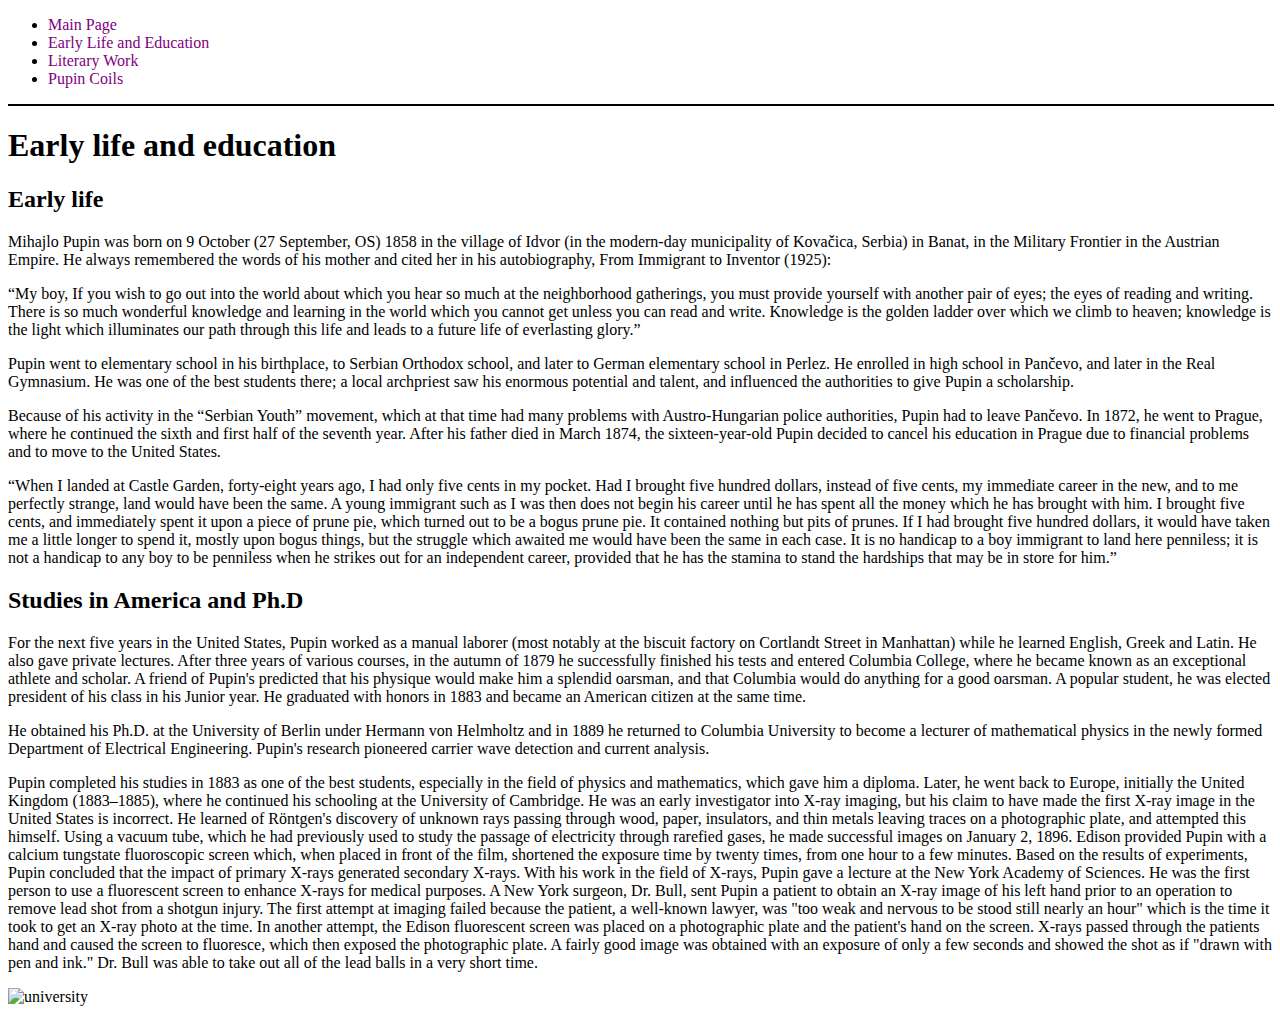
==== early-life-and-education.html @ 220e0c91 "mini site html" ====
<!DOCTYPE html>
<html lang="en">

<head>
    <meta charset="UTF-8">
    <meta name="viewport" content="width=device-width, initial-scale=1.0">
    <title>Early life and education</title>
    <style>
        a {
            text-decoration: none;
            color: purple;
        }
    </style>

<body>

    <ul>
        <li><a href="index.html">Main Page</a></li>
        <li> <a href="early-life-and-education.html">Early Life and Education</a></li>
        <li> <a href="literary-work.html">Literary Work</a></li>
        <li> <a href=" pupin-coils.html">Pupin Coils</a></li>
    </ul>
    <hr size="2" width="100%" color="black">
    <h1>Early life and education</h1>
    <h2>Early life</h2>
    <p> Mihajlo Pupin was born on 9 October (27 September, OS) 1858 in the
        village of Idvor (in the modern-day municipality of Kovačica, Serbia)
        in Banat, in the Military Frontier in the Austrian Empire. He always
        remembered the words of his mother and cited her in his autobiography,
        From Immigrant to Inventor (1925):</p>
    <p> “My boy, If you wish to go out into the world about which you hear
        so much at the neighborhood gatherings, you must provide yourself
        with another pair of eyes; the eyes of reading and writing. There
        is so much wonderful knowledge and learning in the world which
        you cannot get unless you can read and write. Knowledge is the
        golden ladder over which we climb to heaven; knowledge is the
        light which illuminates our path through this life and leads
        to a future life of everlasting glory.”</p>
    <p> Pupin went to elementary school in his birthplace, to Serbian
        Orthodox school, and later to German elementary school in Perlez.
        He enrolled in high school in Pančevo, and later in the Real
        Gymnasium. He was one of the best students there; a local
        archpriest saw his enormous potential and talent, and influenced
        the authorities to give Pupin a scholarship.</p>
    <p> Because of his activity in the “Serbian Youth” movement, which
        at that time had many problems with Austro-Hungarian police
        authorities, Pupin had to leave Pančevo. In 1872, he went to
        Prague, where he continued the sixth and first half of the
        seventh year. After his father died in March 1874, the
        sixteen-year-old Pupin decided to cancel his education in
        Prague due to financial problems and to move to the United
        States.</p>
    <p> “When I landed at Castle Garden, forty-eight years ago, I had only
        five cents in my pocket. Had I brought five hundred dollars,
        instead of five cents, my immediate career in the new, and to me
        perfectly strange, land would have been the same. A young
        immigrant such as I was then does not begin his career until he
        has spent all the money which he has brought with him. I brought
        five cents, and immediately spent it upon a piece of prune pie,
        which turned out to be a bogus prune pie. It contained nothing
        but pits of prunes. If I had brought five hundred dollars,
        it would have taken me a little longer to spend it, mostly
        upon bogus things, but the struggle which awaited me would
        have been the same in each case. It is no handicap to a boy
        immigrant to land here penniless; it is not a handicap to
        any boy to be penniless when he strikes out for an
        independent career, provided that he has the stamina to
        stand the hardships that may be in store for him.”</p>
    <h2>Studies in America and Ph.D</h2>
    <p> For the next five years in the United States, Pupin worked as a
        manual laborer (most notably at the biscuit factory on Cortlandt
        Street in Manhattan) while he learned English, Greek and Latin.
        He also gave private lectures. After three years of various
        courses, in the autumn of 1879 he successfully finished his
        tests and entered Columbia College, where he became known as an
        exceptional athlete and scholar. A friend of Pupin's predicted
        that his physique would make him a splendid oarsman, and that
        Columbia would do anything for a good oarsman. A popular
        student, he was elected president of his class in his Junior
        year. He graduated with honors in 1883 and became an
        American citizen at the same time.</p>
    <p> He obtained his Ph.D. at the University of Berlin under
        Hermann von Helmholtz and in 1889 he returned to Columbia
        University to become a lecturer of mathematical physics in
        the newly formed Department of Electrical Engineering.
        Pupin's research pioneered carrier wave detection and
        current analysis.</p>
    <p> Pupin completed his studies in 1883 as one of the best students,
        especially in the field of physics and mathematics, which gave him a
        diploma. Later, he went back to Europe, initially the United Kingdom
        (1883–1885), where he continued his schooling at the University of Cambridge.
        He was an early investigator into X-ray imaging, but his claim to have made the
        first X-ray image in the United States is incorrect. He learned of Röntgen's discovery
        of unknown rays passing through wood, paper, insulators, and thin metals leaving traces
        on a photographic plate, and attempted this himself. Using a vacuum tube, which he had
        previously used to study the passage of electricity through rarefied gases, he made successful
        images on January 2, 1896. Edison provided Pupin with a calcium tungstate fluoroscopic screen
        which, when placed in front of the film, shortened the exposure time by twenty times, from one
        hour to a few minutes. Based on the results of experiments, Pupin concluded that the impact
        of primary X-rays generated secondary X-rays. With his work in the field of X-rays, Pupin
        gave a lecture at the New York Academy of Sciences. He was the first person to use a
        fluorescent screen to enhance X-rays for medical purposes. A New York surgeon, Dr. Bull,
        sent Pupin a patient to obtain an X-ray image of his left hand prior to an operation to
        remove lead shot from a shotgun injury. The first attempt at imaging failed because the
        patient, a well-known lawyer, was "too weak and nervous to be stood still nearly an hour"
        which is the time it took to get an X-ray photo at the time. In another attempt, the Edison
        fluorescent screen was placed on a photographic plate and the patient's hand on the screen.
        X-rays passed through the patients hand and caused the screen to fluoresce, which then exposed
        the photographic plate. A fairly good image was obtained with an exposure of only a few seconds
        and showed the shot as if "drawn with pen and ink." Dr. Bull was able to take out all of the lead
        balls in a very short time.</p>
    <img src="university.jpg" alt="university">
</body>
</html>
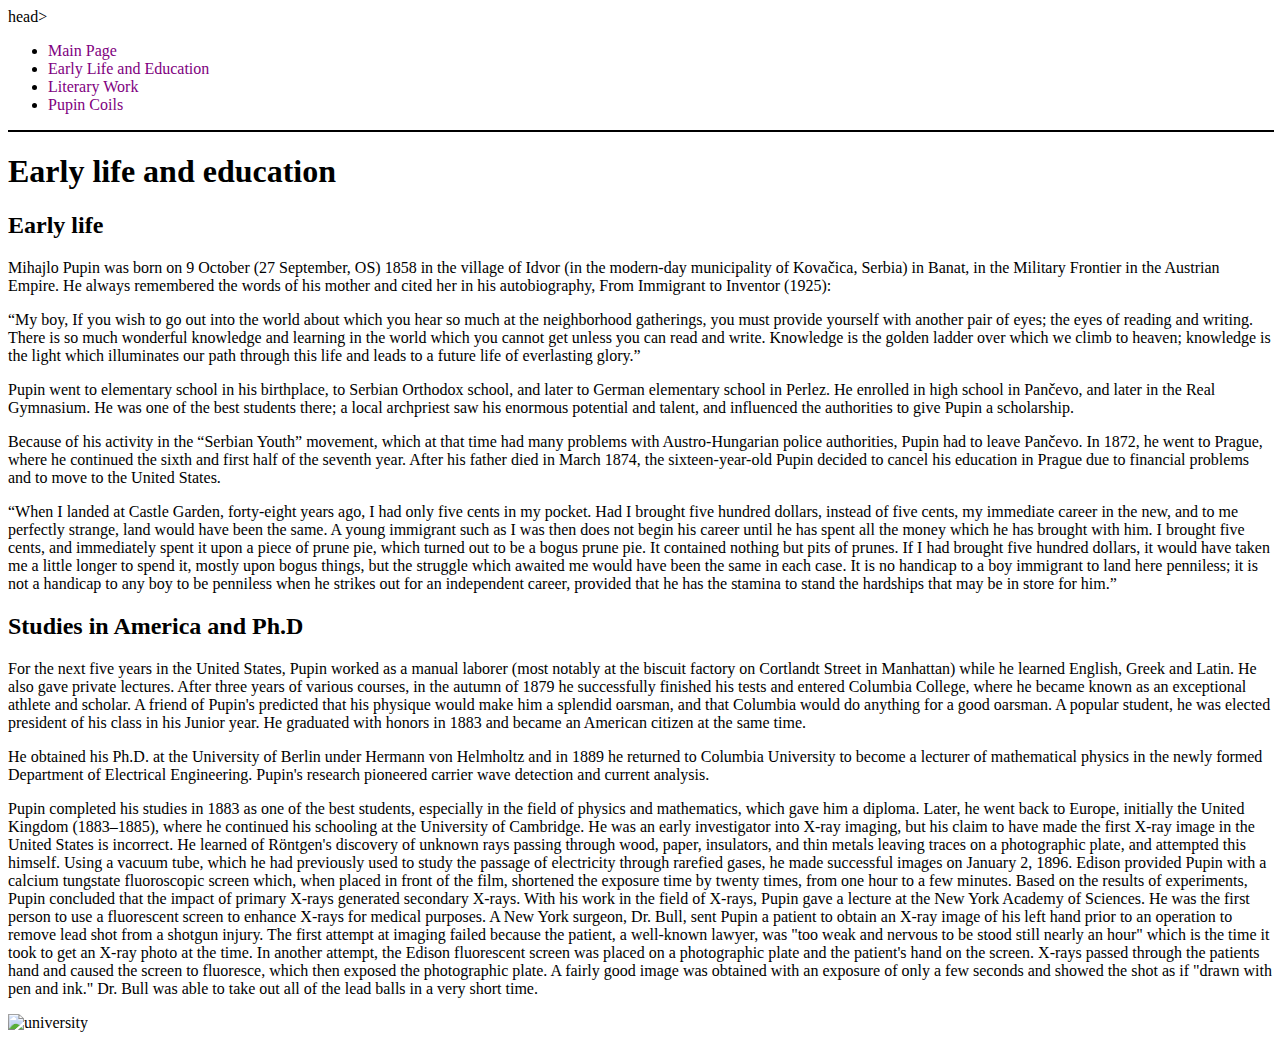
==== commit 9d2ff7a1: "mini site" ====
--- a/early-life-and-education.html
+++ b/early-life-and-education.html
@@ -1,20 +1,17 @@
 <!DOCTYPE html>
 <html lang="en">
-
-<head>
-    <meta charset="UTF-8">
-    <meta name="viewport" content="width=device-width, initial-scale=1.0">
-    <title>Early life and education</title>
-    <style>
-        a {
-            text-decoration: none;
-            color: purple;
-        }
-    </style>
-
+head>
+<meta charset="UTF-8">
+<meta name="viewport" content="width=device-width, initial-scale=1.0">
+<title>Early life and education</title>
+<style>
+    a {
+        text-decoration: none;
+        color: purple;
+    }
+</style>
 <body>
-
-    <ul>
+     <ul>
         <li><a href="index.html">Main Page</a></li>
         <li> <a href="early-life-and-education.html">Early Life and Education</a></li>
         <li> <a href="literary-work.html">Literary Work</a></li>
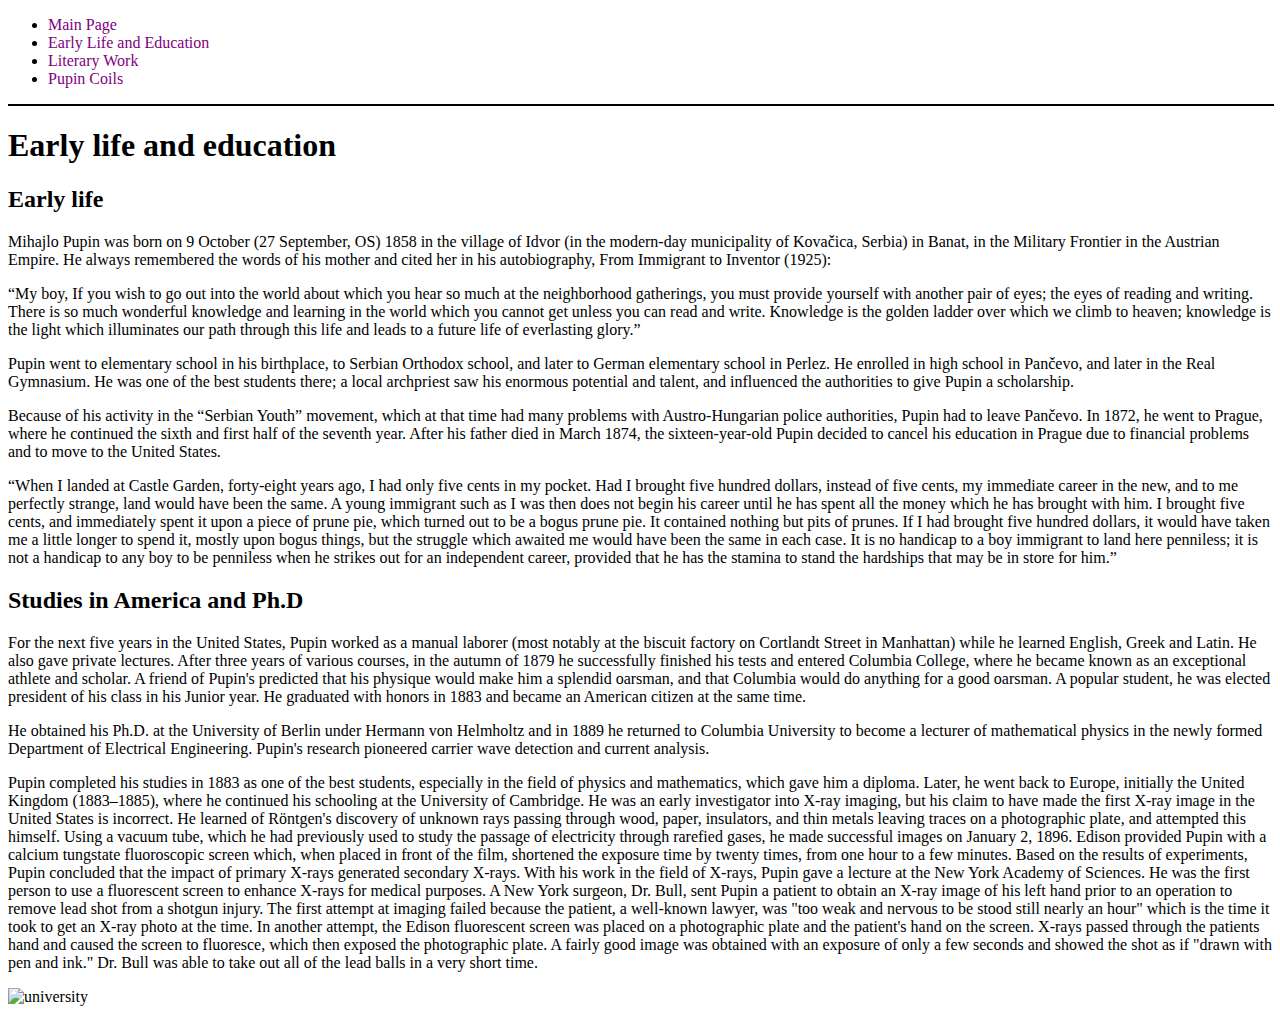
==== commit ad84428e: "mini site html 1" ====
--- a/early-life-and-education.html
+++ b/early-life-and-education.html
@@ -1,17 +1,18 @@
 <!DOCTYPE html>
 <html lang="en">
-head>
-<meta charset="UTF-8">
-<meta name="viewport" content="width=device-width, initial-scale=1.0">
-<title>Early life and education</title>
-<style>
-    a {
-        text-decoration: none;
-        color: purple;
-    }
-</style>
+<head>
+    <meta charset="UTF-8">
+    <meta name="viewport" content="width=device-width, initial-scale=1.0">
+    <title>Early life and education</title>
+    <style>
+        a {
+            text-decoration: none;
+            color: purple;
+        }
+    </style>
+</head>
 <body>
-     <ul>
+    <ul>
         <li><a href="index.html">Main Page</a></li>
         <li> <a href="early-life-and-education.html">Early Life and Education</a></li>
         <li> <a href="literary-work.html">Literary Work</a></li>
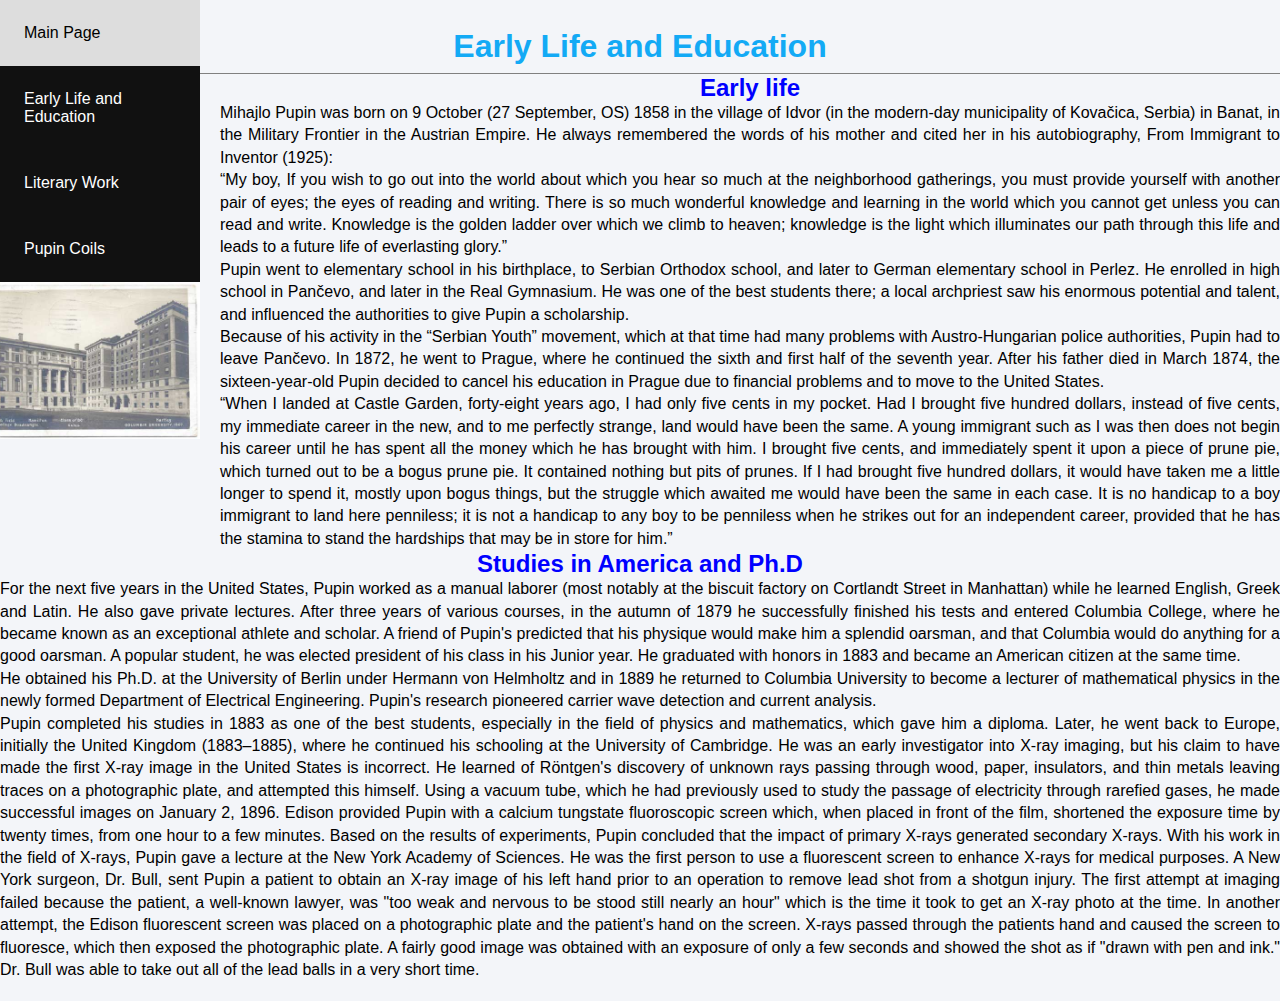
==== commit 2a7975fa: "imbunatatire mini-site HTML" ====
--- a/early-life-and-education.html
+++ b/early-life-and-education.html
@@ -1,112 +1,122 @@
 <!DOCTYPE html>
 <html lang="en">
+
 <head>
     <meta charset="UTF-8">
     <meta name="viewport" content="width=device-width, initial-scale=1.0">
     <title>Early life and education</title>
-    <style>
-        a {
-            text-decoration: none;
-            color: purple;
-        }
-    </style>
+    <link rel="stylesheet" href="style.css">
+
 </head>
+
 <body>
-    <ul>
-        <li><a href="index.html">Main Page</a></li>
-        <li> <a href="early-life-and-education.html">Early Life and Education</a></li>
-        <li> <a href="literary-work.html">Literary Work</a></li>
-        <li> <a href=" pupin-coils.html">Pupin Coils</a></li>
-    </ul>
-    <hr size="2" width="100%" color="black">
-    <h1>Early life and education</h1>
-    <h2>Early life</h2>
-    <p> Mihajlo Pupin was born on 9 October (27 September, OS) 1858 in the
-        village of Idvor (in the modern-day municipality of Kovačica, Serbia)
-        in Banat, in the Military Frontier in the Austrian Empire. He always
-        remembered the words of his mother and cited her in his autobiography,
-        From Immigrant to Inventor (1925):</p>
-    <p> “My boy, If you wish to go out into the world about which you hear
-        so much at the neighborhood gatherings, you must provide yourself
-        with another pair of eyes; the eyes of reading and writing. There
-        is so much wonderful knowledge and learning in the world which
-        you cannot get unless you can read and write. Knowledge is the
-        golden ladder over which we climb to heaven; knowledge is the
-        light which illuminates our path through this life and leads
-        to a future life of everlasting glory.”</p>
-    <p> Pupin went to elementary school in his birthplace, to Serbian
-        Orthodox school, and later to German elementary school in Perlez.
-        He enrolled in high school in Pančevo, and later in the Real
-        Gymnasium. He was one of the best students there; a local
-        archpriest saw his enormous potential and talent, and influenced
-        the authorities to give Pupin a scholarship.</p>
-    <p> Because of his activity in the “Serbian Youth” movement, which
-        at that time had many problems with Austro-Hungarian police
-        authorities, Pupin had to leave Pančevo. In 1872, he went to
-        Prague, where he continued the sixth and first half of the
-        seventh year. After his father died in March 1874, the
-        sixteen-year-old Pupin decided to cancel his education in
-        Prague due to financial problems and to move to the United
-        States.</p>
-    <p> “When I landed at Castle Garden, forty-eight years ago, I had only
-        five cents in my pocket. Had I brought five hundred dollars,
-        instead of five cents, my immediate career in the new, and to me
-        perfectly strange, land would have been the same. A young
-        immigrant such as I was then does not begin his career until he
-        has spent all the money which he has brought with him. I brought
-        five cents, and immediately spent it upon a piece of prune pie,
-        which turned out to be a bogus prune pie. It contained nothing
-        but pits of prunes. If I had brought five hundred dollars,
-        it would have taken me a little longer to spend it, mostly
-        upon bogus things, but the struggle which awaited me would
-        have been the same in each case. It is no handicap to a boy
-        immigrant to land here penniless; it is not a handicap to
-        any boy to be penniless when he strikes out for an
-        independent career, provided that he has the stamina to
-        stand the hardships that may be in store for him.”</p>
-    <h2>Studies in America and Ph.D</h2>
-    <p> For the next five years in the United States, Pupin worked as a
-        manual laborer (most notably at the biscuit factory on Cortlandt
-        Street in Manhattan) while he learned English, Greek and Latin.
-        He also gave private lectures. After three years of various
-        courses, in the autumn of 1879 he successfully finished his
-        tests and entered Columbia College, where he became known as an
-        exceptional athlete and scholar. A friend of Pupin's predicted
-        that his physique would make him a splendid oarsman, and that
-        Columbia would do anything for a good oarsman. A popular
-        student, he was elected president of his class in his Junior
-        year. He graduated with honors in 1883 and became an
-        American citizen at the same time.</p>
-    <p> He obtained his Ph.D. at the University of Berlin under
-        Hermann von Helmholtz and in 1889 he returned to Columbia
-        University to become a lecturer of mathematical physics in
-        the newly formed Department of Electrical Engineering.
-        Pupin's research pioneered carrier wave detection and
-        current analysis.</p>
-    <p> Pupin completed his studies in 1883 as one of the best students,
-        especially in the field of physics and mathematics, which gave him a
-        diploma. Later, he went back to Europe, initially the United Kingdom
-        (1883–1885), where he continued his schooling at the University of Cambridge.
-        He was an early investigator into X-ray imaging, but his claim to have made the
-        first X-ray image in the United States is incorrect. He learned of Röntgen's discovery
-        of unknown rays passing through wood, paper, insulators, and thin metals leaving traces
-        on a photographic plate, and attempted this himself. Using a vacuum tube, which he had
-        previously used to study the passage of electricity through rarefied gases, he made successful
-        images on January 2, 1896. Edison provided Pupin with a calcium tungstate fluoroscopic screen
-        which, when placed in front of the film, shortened the exposure time by twenty times, from one
-        hour to a few minutes. Based on the results of experiments, Pupin concluded that the impact
-        of primary X-rays generated secondary X-rays. With his work in the field of X-rays, Pupin
-        gave a lecture at the New York Academy of Sciences. He was the first person to use a
-        fluorescent screen to enhance X-rays for medical purposes. A New York surgeon, Dr. Bull,
-        sent Pupin a patient to obtain an X-ray image of his left hand prior to an operation to
-        remove lead shot from a shotgun injury. The first attempt at imaging failed because the
-        patient, a well-known lawyer, was "too weak and nervous to be stood still nearly an hour"
-        which is the time it took to get an X-ray photo at the time. In another attempt, the Edison
-        fluorescent screen was placed on a photographic plate and the patient's hand on the screen.
-        X-rays passed through the patients hand and caused the screen to fluoresce, which then exposed
-        the photographic plate. A fairly good image was obtained with an exposure of only a few seconds
-        and showed the shot as if "drawn with pen and ink." Dr. Bull was able to take out all of the lead
-        balls in a very short time.</p>
-    <img src="university.jpg" alt="university">
+    <header>
+        <h1>Early Life and Education</h1>
+    </header>
+    <div class="title">
+      
+        <div class="sidenav">
+            <a href="index.html">Main Page</a>
+            <a href="early-life-and-education.html">Early Life and Education</a>
+            <a href="literary-work.html">Literary Work</a>
+            <a href=" pupin-coils.html">Pupin Coils</a>
+            <img src="university.jpg" alt="university">
+        </div>
+
+        <div class="content">
+            <h2>Early life</h2>
+            <p> Mihajlo Pupin was born on 9 October (27 September, OS) 1858 in the
+                village of Idvor (in the modern-day municipality of Kovačica, Serbia)
+                in Banat, in the Military Frontier in the Austrian Empire. He always
+                remembered the words of his mother and cited her in his autobiography,
+                From Immigrant to Inventor (1925):</p>
+            <p> “My boy, If you wish to go out into the world about which you hear
+                so much at the neighborhood gatherings, you must provide yourself
+                with another pair of eyes; the eyes of reading and writing. There
+                is so much wonderful knowledge and learning in the world which
+                you cannot get unless you can read and write. Knowledge is the
+                golden ladder over which we climb to heaven; knowledge is the
+                light which illuminates our path through this life and leads
+                to a future life of everlasting glory.”</p>
+            <p> Pupin went to elementary school in his birthplace, to Serbian
+                Orthodox school, and later to German elementary school in Perlez.
+                He enrolled in high school in Pančevo, and later in the Real
+                Gymnasium. He was one of the best students there; a local
+                archpriest saw his enormous potential and talent, and influenced
+                the authorities to give Pupin a scholarship.</p>
+            <p> Because of his activity in the “Serbian Youth” movement, which
+                at that time had many problems with Austro-Hungarian police
+                authorities, Pupin had to leave Pančevo. In 1872, he went to
+                Prague, where he continued the sixth and first half of the
+                seventh year. After his father died in March 1874, the
+                sixteen-year-old Pupin decided to cancel his education in
+                Prague due to financial problems and to move to the United
+                States.</p>
+            <p> “When I landed at Castle Garden, forty-eight years ago, I had only
+                five cents in my pocket. Had I brought five hundred dollars,
+                instead of five cents, my immediate career in the new, and to me
+                perfectly strange, land would have been the same. A young
+                immigrant such as I was then does not begin his career until he
+                has spent all the money which he has brought with him. I brought
+                five cents, and immediately spent it upon a piece of prune pie,
+                which turned out to be a bogus prune pie. It contained nothing
+                but pits of prunes. If I had brought five hundred dollars,
+                it would have taken me a little longer to spend it, mostly
+                upon bogus things, but the struggle which awaited me would
+                have been the same in each case. It is no handicap to a boy
+                immigrant to land here penniless; it is not a handicap to
+                any boy to be penniless when he strikes out for an
+                independent career, provided that he has the stamina to
+                stand the hardships that may be in store for him.”</p>
+                 </div>
+            <div class="content2">
+         <h2>Studies in America and Ph.D</h2>
+        <p> For the next five years in the United States, Pupin worked as a
+            manual laborer (most notably at the biscuit factory on Cortlandt
+            Street in Manhattan) while he learned English, Greek and Latin.
+            He also gave private lectures. After three years of various
+            courses, in the autumn of 1879 he successfully finished his
+            tests and entered Columbia College, where he became known as an
+            exceptional athlete and scholar. A friend of Pupin's predicted
+            that his physique would make him a splendid oarsman, and that
+            Columbia would do anything for a good oarsman. A popular
+            student, he was elected president of his class in his Junior
+            year. He graduated with honors in 1883 and became an
+            American citizen at the same time.</p>
+        <p> He obtained his Ph.D. at the University of Berlin under
+            Hermann von Helmholtz and in 1889 he returned to Columbia
+            University to become a lecturer of mathematical physics in
+            the newly formed Department of Electrical Engineering.
+            Pupin's research pioneered carrier wave detection and
+            current analysis.</p>
+        <p> Pupin completed his studies in 1883 as one of the best students,
+            especially in the field of physics and mathematics, which gave him a
+            diploma. Later, he went back to Europe, initially the United Kingdom
+            (1883–1885), where he continued his schooling at the University of Cambridge.
+            He was an early investigator into X-ray imaging, but his claim to have made the
+            first X-ray image in the United States is incorrect. He learned of Röntgen's discovery
+            of unknown rays passing through wood, paper, insulators, and thin metals leaving traces
+            on a photographic plate, and attempted this himself. Using a vacuum tube, which he had
+            previously used to study the passage of electricity through rarefied gases, he made successful
+            images on January 2, 1896. Edison provided Pupin with a calcium tungstate fluoroscopic screen
+            which, when placed in front of the film, shortened the exposure time by twenty times, from one
+            hour to a few minutes. Based on the results of experiments, Pupin concluded that the impact
+            of primary X-rays generated secondary X-rays. With his work in the field of X-rays, Pupin
+            gave a lecture at the New York Academy of Sciences. He was the first person to use a
+            fluorescent screen to enhance X-rays for medical purposes. A New York surgeon, Dr. Bull,
+            sent Pupin a patient to obtain an X-ray image of his left hand prior to an operation to
+            remove lead shot from a shotgun injury. The first attempt at imaging failed because the
+            patient, a well-known lawyer, was "too weak and nervous to be stood still nearly an hour"
+            which is the time it took to get an X-ray photo at the time. In another attempt, the Edison
+            fluorescent screen was placed on a photographic plate and the patient's hand on the screen.
+            X-rays passed through the patients hand and caused the screen to fluoresce, which then exposed
+            the photographic plate. A fairly good image was obtained with an exposure of only a few seconds
+            and showed the shot as if "drawn with pen and ink." Dr. Bull was able to take out all of the lead
+            balls in a very short time.</p>
+            </div>
+        </div>
+
+
 </body>
+
 </html>--- a/style.css
+++ b/style.css
@@ -0,0 +1,271 @@
+* {
+    margin: 0;
+    padding: 0;
+    box-sizing: border-box;
+    list-style: none;
+    text-decoration: none;
+    font-family: font-family: Helvetica, sans-serif;
+}
+
+body {
+    background: #f3f5f9;
+
+}
+
+.wrapper {
+    display: flex;
+    position: relative;
+
+}
+.wrapper .aside {
+    position: fixed;
+    width: 200px;
+    height: 100%;
+    background: #4b4276;
+    padding: 30px;
+    text: spacing 1.5em;
+
+}
+
+.wrapper .aside ul li {
+    padding: 15px;
+    border-bottom: 1px solid rgbs(0,0,0,0.05);
+    border-top: 1px solid rgba(225,225,225,0.05);
+}
+
+.wrapper .aside ul li a{
+color: #bdb8d7;
+display: block;
+text-align: center;
+list-style-position: inherit;
+
+}
+
+.wrapper .aside ul li a:hover {
+    background: white;
+}
+
+.wrapper .aside ul li:hover a{
+    color: #fff;
+
+}
+.wrapper .main_content {
+    width: 100%;
+    margin-left: 200px;
+
+}
+
+.wrapper .main_content .header {
+    padding: 20px;
+    background: #fff;
+    color: blue;
+    border-bottom: 1px solid #0e04e8;
+    text-align: center;
+    text-emphasis: inherit;
+    font-weight: 900;
+    font-style: italic;
+    font-size: 60px;
+    
+}
+
+.paragraph {
+    
+        color: black;
+        background-color: #f9f9f9;
+        border-color: blue;
+        vertical-align: baseline;
+        line-height: 1.4em;
+        text-decoration: blanchedalmond;
+        text-shadow: h-shadow v-shadow blur-radius color;
+
+    }
+
+img {
+    display: block;
+    margin-left: auto;
+    margin-right: auto;
+    float: right;
+    width: 250px;
+    background-position: top;
+    background-attachment: fixed;
+
+}
+
+table {
+    font-family: arial, sans-serif;
+    border-collapse: collapse;
+    width: 80%;
+    margin: 0 auto;
+  }
+   
+  th {
+    padding: 18px;
+  }
+   
+  td {
+    padding: 12px;
+  }
+   
+  th,
+  td {
+    border: solid 1px #e6e6e6;
+  }
+   
+  tr {
+    background-color: #EDEDED;
+  }
+   
+  tr.even {
+    background-color: #CCAC93;
+  }
+   
+  #heading {
+    background-color: #4073FF;
+    color: white;
+  }
+
+  #header{
+    border-bottom: 1px solid grey;
+    padding: 8px 0 8px 0;
+  }
+
+
+  #nav{
+    padding: 16px 0 16px 0;
+    border-bottom: 1px solid gray;
+    text-align: left;
+    text-emphasis-color: red;
+    color: steelblue;
+
+  }
+  h2 {
+      text-align: center;
+      color: steelblue;
+
+      
+  }
+
+  .body {
+    width: 960px;
+    margin: 40px auto;
+    font-family: Georgia;
+    font-size: 18px;
+    vertical-align: baseline;
+
+  }
+
+
+  p {
+    font-family: sans-serif;
+    line-height:1.4em;
+    text-align: justify;
+ }
+
+  h1 {
+    color: #13AAF5;
+    font-weight: 900;
+  }
+
+
+  .column {
+    float: left;
+    width: 50%;
+  }
+  
+  /* Clear floats after the columns */
+  .row:after {
+    content: "";
+    display: table;
+    clear: both;
+  }
+
+
+  .header {
+    background-color: #f1f1f1;
+    padding: 30px;
+    text-align: center;
+    font-size: 16px;
+    text-align: center;
+
+  }
+
+  * {
+    box-sizing: border-box;
+  }
+  
+  body {
+    margin: 20px auto;
+    font-family: Arial, Helvetica, sans-serif;
+  }
+  
+  
+  .sidenav {
+    
+    width: 200px;
+    position: fixed;
+    z-index: 1;
+    top: 0;
+    left: 0;
+    background-color: #111;
+    overflow-x: hidden;
+  }
+  
+  
+  
+  .sidenav a {
+    color: white;
+    padding: 24px;
+    text-decoration: none;
+    display: block;
+  }
+  
+  
+  .sidenav a:hover {
+    background-color: #ddd;
+    color: black;
+  }
+
+  .content {
+    margin-left: 200px;
+    padding-left: 20px;
+  }
+
+
+  .title h1 {
+    border-bottom: 1px solid gray;
+    padding: 8px 0 8px 0;
+  }
+
+  header {
+    border-bottom: 1px solid gray;
+  padding: 8px 0 8px 0;
+  text-align: center;
+  font-family: sans-serif;
+  }
+
+  .content h2 {
+    text-align: center;
+    color: blue;
+  }
+
+  .content2 h2 {
+text-align: center;
+color: blue;
+
+  }
+
+
+
+  
+   
+  nav {
+    padding: 16px 0 16px 0;
+    border-bottom: 1px solid gray;
+  }
+   
+  footer {
+    padding: 16px 0 16px 0;
+    border-top: 1px solid gray;
+  }
+   
+  
